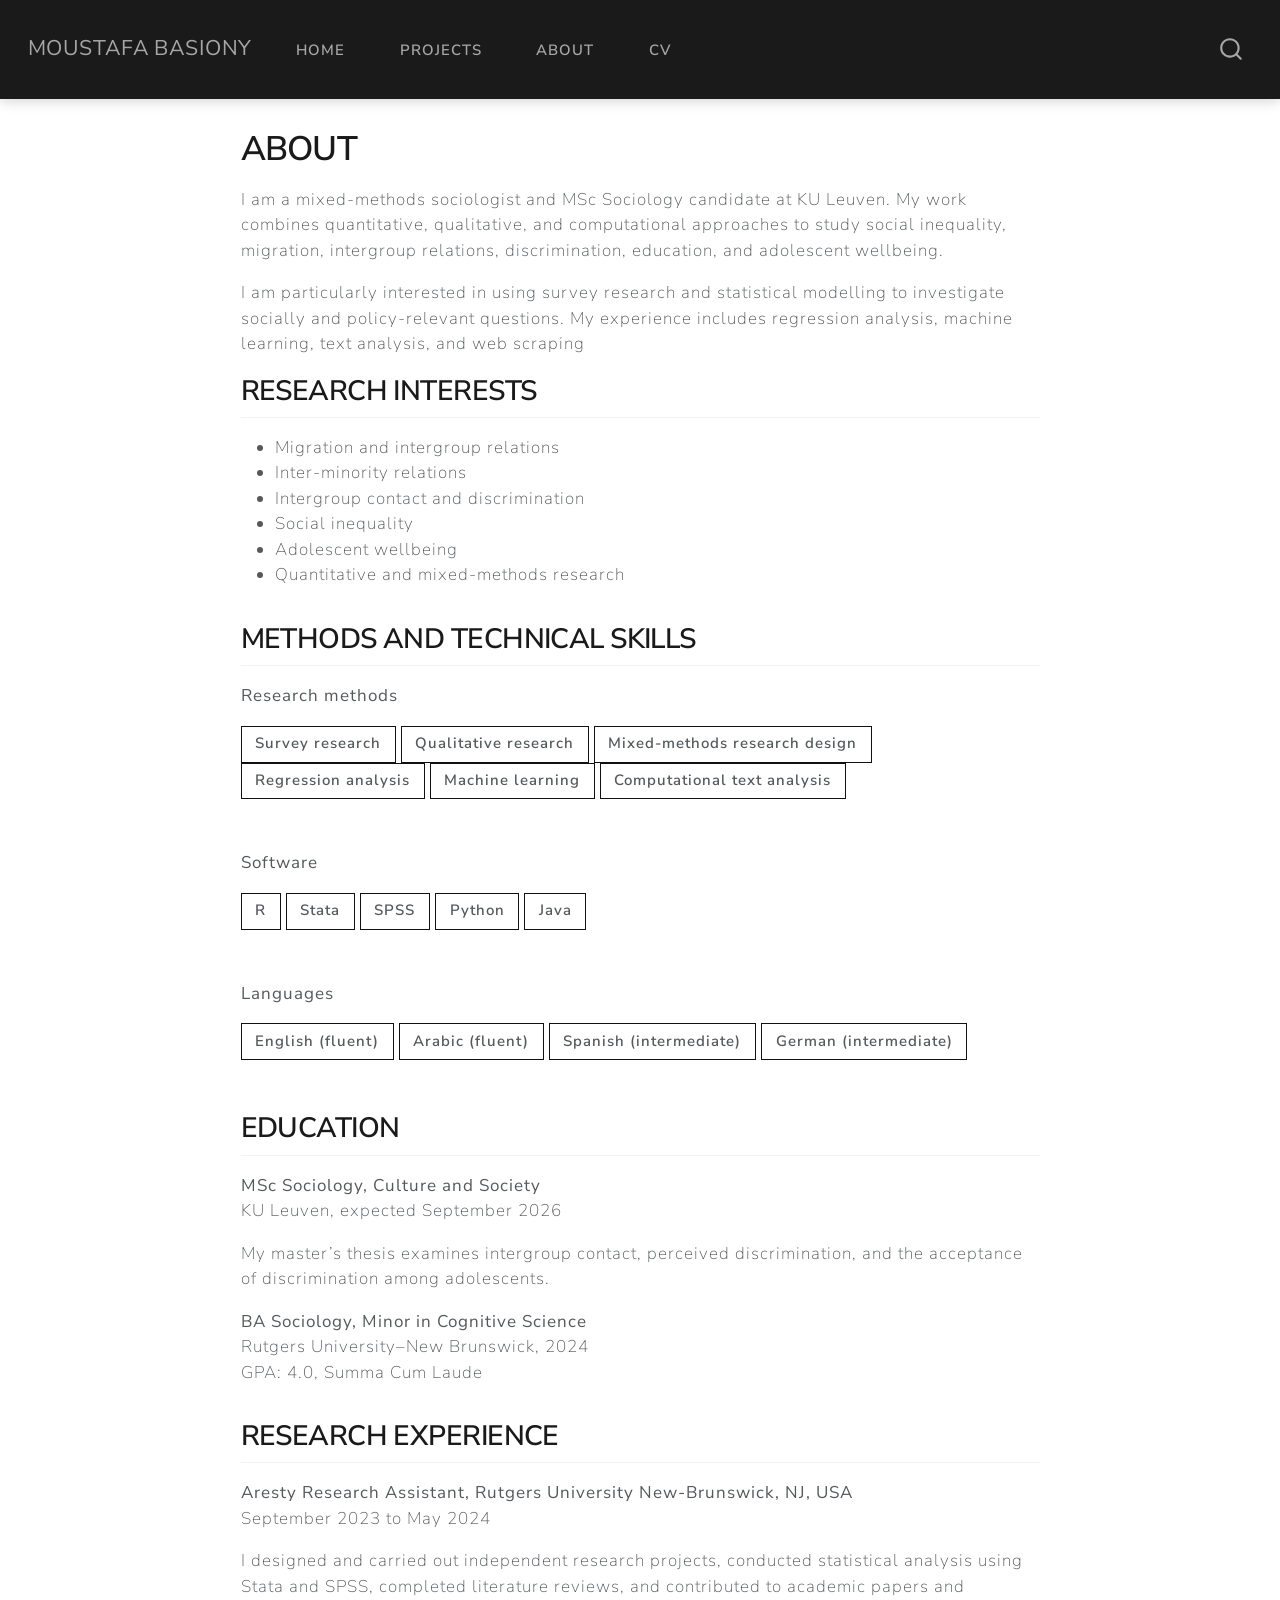
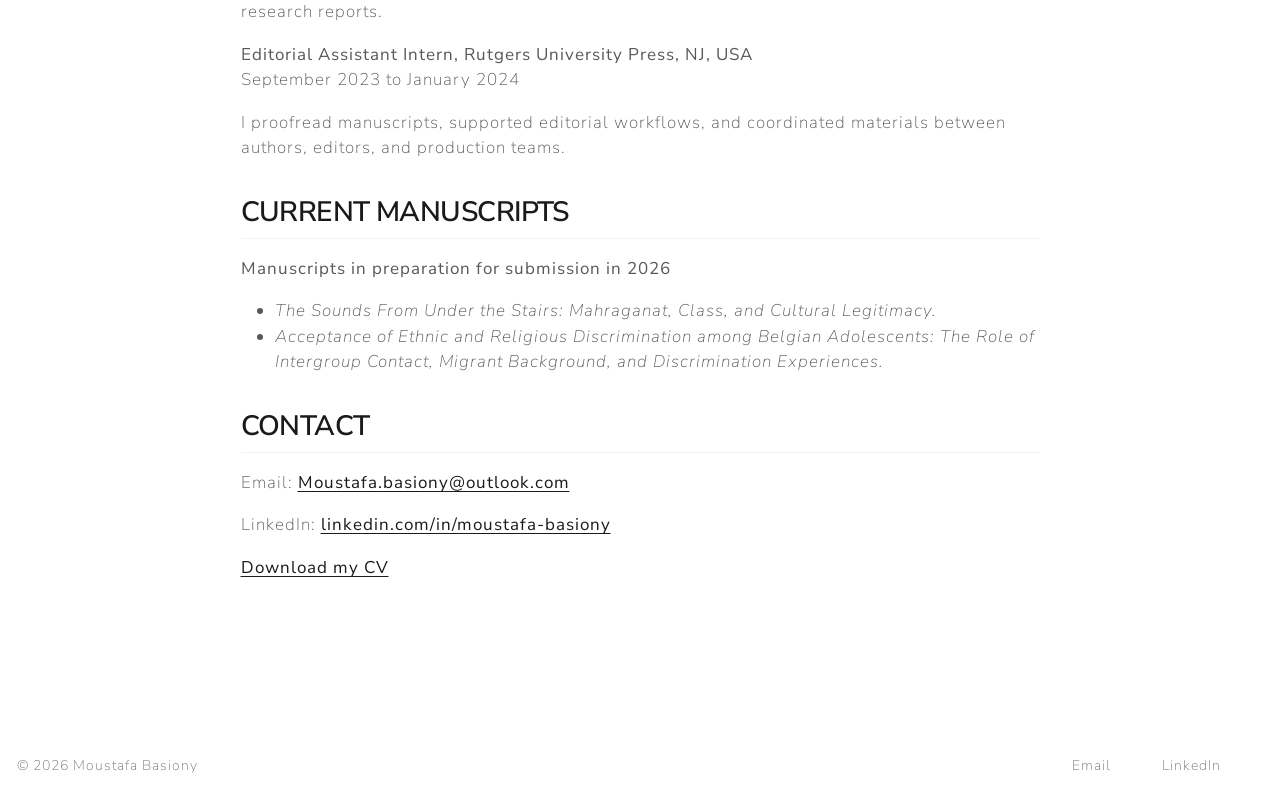
==== about.html @ 496ee823 "Built site for gh-pages" ====
<!DOCTYPE html>
<html xmlns="http://www.w3.org/1999/xhtml" lang="en" xml:lang="en"><head>

<meta charset="utf-8">
<meta name="generator" content="quarto-1.7.32">

<meta name="viewport" content="width=device-width, initial-scale=1.0, user-scalable=yes">


<title>About – Moustafa Basiony</title>
<style>
code{white-space: pre-wrap;}
span.smallcaps{font-variant: small-caps;}
div.columns{display: flex; gap: min(4vw, 1.5em);}
div.column{flex: auto; overflow-x: auto;}
div.hanging-indent{margin-left: 1.5em; text-indent: -1.5em;}
ul.task-list{list-style: none;}
ul.task-list li input[type="checkbox"] {
  width: 0.8em;
  margin: 0 0.8em 0.2em -1em; /* quarto-specific, see https://github.com/quarto-dev/quarto-cli/issues/4556 */ 
  vertical-align: middle;
}
</style>


<script src="site_libs/quarto-nav/quarto-nav.js"></script>
<script src="site_libs/quarto-nav/headroom.min.js"></script>
<script src="site_libs/clipboard/clipboard.min.js"></script>
<script src="site_libs/quarto-search/autocomplete.umd.js"></script>
<script src="site_libs/quarto-search/fuse.min.js"></script>
<script src="site_libs/quarto-search/quarto-search.js"></script>
<meta name="quarto:offset" content="./">
<script src="site_libs/quarto-html/quarto.js" type="module"></script>
<script src="site_libs/quarto-html/tabsets/tabsets.js" type="module"></script>
<script src="site_libs/quarto-html/popper.min.js"></script>
<script src="site_libs/quarto-html/tippy.umd.min.js"></script>
<script src="site_libs/quarto-html/anchor.min.js"></script>
<link href="site_libs/quarto-html/tippy.css" rel="stylesheet">
<link href="site_libs/quarto-html/quarto-syntax-highlighting-37eea08aefeeee20ff55810ff984fec1.css" rel="stylesheet" id="quarto-text-highlighting-styles">
<script src="site_libs/bootstrap/bootstrap.min.js"></script>
<link href="site_libs/bootstrap/bootstrap-icons.css" rel="stylesheet">
<link href="site_libs/bootstrap/bootstrap-bb49951d50c4a7e8d052f44ae1610a34.min.css" rel="stylesheet" append-hash="true" id="quarto-bootstrap" data-mode="light">
<script id="quarto-search-options" type="application/json">{
  "location": "navbar",
  "copy-button": false,
  "collapse-after": 3,
  "panel-placement": "end",
  "type": "overlay",
  "limit": 50,
  "keyboard-shortcut": [
    "f",
    "/",
    "s"
  ],
  "show-item-context": false,
  "language": {
    "search-no-results-text": "No results",
    "search-matching-documents-text": "matching documents",
    "search-copy-link-title": "Copy link to search",
    "search-hide-matches-text": "Hide additional matches",
    "search-more-match-text": "more match in this document",
    "search-more-matches-text": "more matches in this document",
    "search-clear-button-title": "Clear",
    "search-text-placeholder": "",
    "search-detached-cancel-button-title": "Cancel",
    "search-submit-button-title": "Submit",
    "search-label": "Search"
  }
}</script>


<link rel="stylesheet" href="styles.css">
</head>

<body class="nav-fixed fullcontent quarto-light">

<div id="quarto-search-results"></div>
  <header id="quarto-header" class="headroom fixed-top">
    <nav class="navbar navbar-expand-lg " data-bs-theme="dark">
      <div class="navbar-container container-fluid">
      <div class="navbar-brand-container mx-auto">
    <a class="navbar-brand" href="./index.html">
    <span class="navbar-title">Moustafa Basiony</span>
    </a>
  </div>
            <div id="quarto-search" class="" title="Search"></div>
          <button class="navbar-toggler" type="button" data-bs-toggle="collapse" data-bs-target="#navbarCollapse" aria-controls="navbarCollapse" role="menu" aria-expanded="false" aria-label="Toggle navigation" onclick="if (window.quartoToggleHeadroom) { window.quartoToggleHeadroom(); }">
  <span class="navbar-toggler-icon"></span>
</button>
          <div class="collapse navbar-collapse" id="navbarCollapse">
            <ul class="navbar-nav navbar-nav-scroll me-auto">
  <li class="nav-item">
    <a class="nav-link" href="./index.html"> 
<span class="menu-text">Home</span></a>
  </li>  
  <li class="nav-item">
    <a class="nav-link" href="./projects.html"> 
<span class="menu-text">Projects</span></a>
  </li>  
  <li class="nav-item">
    <a class="nav-link active" href="./about.html" aria-current="page"> 
<span class="menu-text">About</span></a>
  </li>  
  <li class="nav-item">
    <a class="nav-link" href="./Moustafa-Basiony-CV.pdf"> 
<span class="menu-text">CV</span></a>
  </li>  
</ul>
          </div> <!-- /navcollapse -->
            <div class="quarto-navbar-tools">
</div>
      </div> <!-- /container-fluid -->
    </nav>
</header>
<!-- content -->
<div id="quarto-content" class="quarto-container page-columns page-rows-contents page-layout-article page-navbar">
<!-- sidebar -->
<!-- margin-sidebar -->
    
<!-- main -->
<main class="content" id="quarto-document-content">

<header id="title-block-header" class="quarto-title-block default">
<div class="quarto-title">
<h1 class="title">About</h1>
</div>



<div class="quarto-title-meta">

    
  
    
  </div>
  


</header>


<p>I am a mixed-methods sociologist and MSc Sociology candidate at KU Leuven. My work combines quantitative, qualitative, and computational approaches to study social inequality, migration, intergroup relations, discrimination, education, and adolescent wellbeing.</p>
<p>I am particularly interested in using survey research and statistical modelling to investigate socially and policy-relevant questions. My experience includes regression analysis, machine learning, text analysis, and web scraping</p>
<section id="research-interests" class="level2">
<h2 class="anchored" data-anchor-id="research-interests">Research interests</h2>
<ul>
<li>Migration and intergroup relations</li>
<li>Inter-minority relations</li>
<li>Intergroup contact and discrimination</li>
<li>Social inequality</li>
<li>Adolescent wellbeing</li>
<li>Quantitative and mixed-methods research</li>
</ul>
</section>
<section id="methods-and-technical-skills" class="level2">
<h2 class="anchored" data-anchor-id="methods-and-technical-skills">Methods and technical skills</h2>
<p>
<strong>Research methods</strong>
</p>
<div class="skill-tags">
<p><span>Survey research</span> <span>Qualitative research</span> <span>Mixed-methods research design</span> <span>Regression analysis</span> <span>Machine learning</span> <span>Computational text analysis</span></p>
</div>
<p>
<strong>Software</strong>
</p>
<div class="skill-tags">
<p><span>R</span> <span>Stata</span> <span>SPSS</span> <span>Python</span> <span>Java</span></p>
</div>
<p>
<strong>Languages</strong>
</p>
<div class="skill-tags">
<p><span>English (fluent)</span> <span>Arabic (fluent)</span> <span>Spanish (intermediate)</span> <span>German (intermediate)</span></p>
</div>
</section>
<section id="education" class="level2">
<h2 class="anchored" data-anchor-id="education">Education</h2>
<p><strong>MSc Sociology, Culture and Society</strong><br>
KU Leuven, expected September 2026</p>
<p>My master’s thesis examines intergroup contact, perceived discrimination, and the acceptance of discrimination among adolescents.</p>
<p><strong>BA Sociology, Minor in Cognitive Science</strong><br>
Rutgers University–New Brunswick, 2024<br>
GPA: 4.0, Summa Cum Laude</p>
</section>
<section id="research-experience" class="level2">
<h2 class="anchored" data-anchor-id="research-experience">Research experience</h2>
<p><strong>Aresty Research Assistant, Rutgers University New-Brunswick, NJ, USA</strong><br>
September 2023 to May 2024</p>
<p>I designed and carried out independent research projects, conducted statistical analysis using Stata and SPSS, completed literature reviews, and contributed to academic papers and research reports.</p>
<p><strong>Editorial Assistant Intern, Rutgers University Press, NJ, USA</strong><br>
September 2023 to January 2024</p>
<p>I proofread manuscripts, supported editorial workflows, and coordinated materials between authors, editors, and production teams.</p>
</section>
<section id="current-manuscripts" class="level2">
<h2 class="anchored" data-anchor-id="current-manuscripts">Current manuscripts</h2>
<p><strong>Manuscripts in preparation for submission in 2026</strong></p>
<ul>
<li><em>The Sounds From Under the Stairs: Mahraganat, Class, and Cultural Legitimacy.</em></li>
<li><em>Acceptance of Ethnic and Religious Discrimination among Belgian Adolescents: The Role of Intergroup Contact, Migrant Background, and Discrimination Experiences.</em></li>
</ul>
</section>
<section id="contact" class="level2">
<h2 class="anchored" data-anchor-id="contact">Contact</h2>
<p>Email: <a href="mailto:Moustafa.basiony@outlook.com">Moustafa.basiony@outlook.com</a></p>
<p>LinkedIn: <a href="https://www.linkedin.com/in/moustafa-basiony">linkedin.com/in/moustafa-basiony</a></p>
<p><a href="Moustafa-Basiony-CV.pdf">Download my CV</a></p>


</section>

</main> <!-- /main -->
<script id="quarto-html-after-body" type="application/javascript">
  window.document.addEventListener("DOMContentLoaded", function (event) {
    const icon = "";
    const anchorJS = new window.AnchorJS();
    anchorJS.options = {
      placement: 'right',
      icon: icon
    };
    anchorJS.add('.anchored');
    const isCodeAnnotation = (el) => {
      for (const clz of el.classList) {
        if (clz.startsWith('code-annotation-')) {                     
          return true;
        }
      }
      return false;
    }
    const onCopySuccess = function(e) {
      // button target
      const button = e.trigger;
      // don't keep focus
      button.blur();
      // flash "checked"
      button.classList.add('code-copy-button-checked');
      var currentTitle = button.getAttribute("title");
      button.setAttribute("title", "Copied!");
      let tooltip;
      if (window.bootstrap) {
        button.setAttribute("data-bs-toggle", "tooltip");
        button.setAttribute("data-bs-placement", "left");
        button.setAttribute("data-bs-title", "Copied!");
        tooltip = new bootstrap.Tooltip(button, 
          { trigger: "manual", 
            customClass: "code-copy-button-tooltip",
            offset: [0, -8]});
        tooltip.show();    
      }
      setTimeout(function() {
        if (tooltip) {
          tooltip.hide();
          button.removeAttribute("data-bs-title");
          button.removeAttribute("data-bs-toggle");
          button.removeAttribute("data-bs-placement");
        }
        button.setAttribute("title", currentTitle);
        button.classList.remove('code-copy-button-checked');
      }, 1000);
      // clear code selection
      e.clearSelection();
    }
    const getTextToCopy = function(trigger) {
        const codeEl = trigger.previousElementSibling.cloneNode(true);
        for (const childEl of codeEl.children) {
          if (isCodeAnnotation(childEl)) {
            childEl.remove();
          }
        }
        return codeEl.innerText;
    }
    const clipboard = new window.ClipboardJS('.code-copy-button:not([data-in-quarto-modal])', {
      text: getTextToCopy
    });
    clipboard.on('success', onCopySuccess);
    if (window.document.getElementById('quarto-embedded-source-code-modal')) {
      const clipboardModal = new window.ClipboardJS('.code-copy-button[data-in-quarto-modal]', {
        text: getTextToCopy,
        container: window.document.getElementById('quarto-embedded-source-code-modal')
      });
      clipboardModal.on('success', onCopySuccess);
    }
      var localhostRegex = new RegExp(/^(?:http|https):\/\/localhost\:?[0-9]*\//);
      var mailtoRegex = new RegExp(/^mailto:/);
        var filterRegex = new RegExp('/' + window.location.host + '/');
      var isInternal = (href) => {
          return filterRegex.test(href) || localhostRegex.test(href) || mailtoRegex.test(href);
      }
      // Inspect non-navigation links and adorn them if external
     var links = window.document.querySelectorAll('a[href]:not(.nav-link):not(.navbar-brand):not(.toc-action):not(.sidebar-link):not(.sidebar-item-toggle):not(.pagination-link):not(.no-external):not([aria-hidden]):not(.dropdown-item):not(.quarto-navigation-tool):not(.about-link)');
      for (var i=0; i<links.length; i++) {
        const link = links[i];
        if (!isInternal(link.href)) {
          // undo the damage that might have been done by quarto-nav.js in the case of
          // links that we want to consider external
          if (link.dataset.originalHref !== undefined) {
            link.href = link.dataset.originalHref;
          }
        }
      }
    function tippyHover(el, contentFn, onTriggerFn, onUntriggerFn) {
      const config = {
        allowHTML: true,
        maxWidth: 500,
        delay: 100,
        arrow: false,
        appendTo: function(el) {
            return el.parentElement;
        },
        interactive: true,
        interactiveBorder: 10,
        theme: 'quarto',
        placement: 'bottom-start',
      };
      if (contentFn) {
        config.content = contentFn;
      }
      if (onTriggerFn) {
        config.onTrigger = onTriggerFn;
      }
      if (onUntriggerFn) {
        config.onUntrigger = onUntriggerFn;
      }
      window.tippy(el, config); 
    }
    const noterefs = window.document.querySelectorAll('a[role="doc-noteref"]');
    for (var i=0; i<noterefs.length; i++) {
      const ref = noterefs[i];
      tippyHover(ref, function() {
        // use id or data attribute instead here
        let href = ref.getAttribute('data-footnote-href') || ref.getAttribute('href');
        try { href = new URL(href).hash; } catch {}
        const id = href.replace(/^#\/?/, "");
        const note = window.document.getElementById(id);
        if (note) {
          return note.innerHTML;
        } else {
          return "";
        }
      });
    }
    const xrefs = window.document.querySelectorAll('a.quarto-xref');
    const processXRef = (id, note) => {
      // Strip column container classes
      const stripColumnClz = (el) => {
        el.classList.remove("page-full", "page-columns");
        if (el.children) {
          for (const child of el.children) {
            stripColumnClz(child);
          }
        }
      }
      stripColumnClz(note)
      if (id === null || id.startsWith('sec-')) {
        // Special case sections, only their first couple elements
        const container = document.createElement("div");
        if (note.children && note.children.length > 2) {
          container.appendChild(note.children[0].cloneNode(true));
          for (let i = 1; i < note.children.length; i++) {
            const child = note.children[i];
            if (child.tagName === "P" && child.innerText === "") {
              continue;
            } else {
              container.appendChild(child.cloneNode(true));
              break;
            }
          }
          if (window.Quarto?.typesetMath) {
            window.Quarto.typesetMath(container);
          }
          return container.innerHTML
        } else {
          if (window.Quarto?.typesetMath) {
            window.Quarto.typesetMath(note);
          }
          return note.innerHTML;
        }
      } else {
        // Remove any anchor links if they are present
        const anchorLink = note.querySelector('a.anchorjs-link');
        if (anchorLink) {
          anchorLink.remove();
        }
        if (window.Quarto?.typesetMath) {
          window.Quarto.typesetMath(note);
        }
        if (note.classList.contains("callout")) {
          return note.outerHTML;
        } else {
          return note.innerHTML;
        }
      }
    }
    for (var i=0; i<xrefs.length; i++) {
      const xref = xrefs[i];
      tippyHover(xref, undefined, function(instance) {
        instance.disable();
        let url = xref.getAttribute('href');
        let hash = undefined; 
        if (url.startsWith('#')) {
          hash = url;
        } else {
          try { hash = new URL(url).hash; } catch {}
        }
        if (hash) {
          const id = hash.replace(/^#\/?/, "");
          const note = window.document.getElementById(id);
          if (note !== null) {
            try {
              const html = processXRef(id, note.cloneNode(true));
              instance.setContent(html);
            } finally {
              instance.enable();
              instance.show();
            }
          } else {
            // See if we can fetch this
            fetch(url.split('#')[0])
            .then(res => res.text())
            .then(html => {
              const parser = new DOMParser();
              const htmlDoc = parser.parseFromString(html, "text/html");
              const note = htmlDoc.getElementById(id);
              if (note !== null) {
                const html = processXRef(id, note);
                instance.setContent(html);
              } 
            }).finally(() => {
              instance.enable();
              instance.show();
            });
          }
        } else {
          // See if we can fetch a full url (with no hash to target)
          // This is a special case and we should probably do some content thinning / targeting
          fetch(url)
          .then(res => res.text())
          .then(html => {
            const parser = new DOMParser();
            const htmlDoc = parser.parseFromString(html, "text/html");
            const note = htmlDoc.querySelector('main.content');
            if (note !== null) {
              // This should only happen for chapter cross references
              // (since there is no id in the URL)
              // remove the first header
              if (note.children.length > 0 && note.children[0].tagName === "HEADER") {
                note.children[0].remove();
              }
              const html = processXRef(null, note);
              instance.setContent(html);
            } 
          }).finally(() => {
            instance.enable();
            instance.show();
          });
        }
      }, function(instance) {
      });
    }
        let selectedAnnoteEl;
        const selectorForAnnotation = ( cell, annotation) => {
          let cellAttr = 'data-code-cell="' + cell + '"';
          let lineAttr = 'data-code-annotation="' +  annotation + '"';
          const selector = 'span[' + cellAttr + '][' + lineAttr + ']';
          return selector;
        }
        const selectCodeLines = (annoteEl) => {
          const doc = window.document;
          const targetCell = annoteEl.getAttribute("data-target-cell");
          const targetAnnotation = annoteEl.getAttribute("data-target-annotation");
          const annoteSpan = window.document.querySelector(selectorForAnnotation(targetCell, targetAnnotation));
          const lines = annoteSpan.getAttribute("data-code-lines").split(",");
          const lineIds = lines.map((line) => {
            return targetCell + "-" + line;
          })
          let top = null;
          let height = null;
          let parent = null;
          if (lineIds.length > 0) {
              //compute the position of the single el (top and bottom and make a div)
              const el = window.document.getElementById(lineIds[0]);
              top = el.offsetTop;
              height = el.offsetHeight;
              parent = el.parentElement.parentElement;
            if (lineIds.length > 1) {
              const lastEl = window.document.getElementById(lineIds[lineIds.length - 1]);
              const bottom = lastEl.offsetTop + lastEl.offsetHeight;
              height = bottom - top;
            }
            if (top !== null && height !== null && parent !== null) {
              // cook up a div (if necessary) and position it 
              let div = window.document.getElementById("code-annotation-line-highlight");
              if (div === null) {
                div = window.document.createElement("div");
                div.setAttribute("id", "code-annotation-line-highlight");
                div.style.position = 'absolute';
                parent.appendChild(div);
              }
              div.style.top = top - 2 + "px";
              div.style.height = height + 4 + "px";
              div.style.left = 0;
              let gutterDiv = window.document.getElementById("code-annotation-line-highlight-gutter");
              if (gutterDiv === null) {
                gutterDiv = window.document.createElement("div");
                gutterDiv.setAttribute("id", "code-annotation-line-highlight-gutter");
                gutterDiv.style.position = 'absolute';
                const codeCell = window.document.getElementById(targetCell);
                const gutter = codeCell.querySelector('.code-annotation-gutter');
                gutter.appendChild(gutterDiv);
              }
              gutterDiv.style.top = top - 2 + "px";
              gutterDiv.style.height = height + 4 + "px";
            }
            selectedAnnoteEl = annoteEl;
          }
        };
        const unselectCodeLines = () => {
          const elementsIds = ["code-annotation-line-highlight", "code-annotation-line-highlight-gutter"];
          elementsIds.forEach((elId) => {
            const div = window.document.getElementById(elId);
            if (div) {
              div.remove();
            }
          });
          selectedAnnoteEl = undefined;
        };
          // Handle positioning of the toggle
      window.addEventListener(
        "resize",
        throttle(() => {
          elRect = undefined;
          if (selectedAnnoteEl) {
            selectCodeLines(selectedAnnoteEl);
          }
        }, 10)
      );
      function throttle(fn, ms) {
      let throttle = false;
      let timer;
        return (...args) => {
          if(!throttle) { // first call gets through
              fn.apply(this, args);
              throttle = true;
          } else { // all the others get throttled
              if(timer) clearTimeout(timer); // cancel #2
              timer = setTimeout(() => {
                fn.apply(this, args);
                timer = throttle = false;
              }, ms);
          }
        };
      }
        // Attach click handler to the DT
        const annoteDls = window.document.querySelectorAll('dt[data-target-cell]');
        for (const annoteDlNode of annoteDls) {
          annoteDlNode.addEventListener('click', (event) => {
            const clickedEl = event.target;
            if (clickedEl !== selectedAnnoteEl) {
              unselectCodeLines();
              const activeEl = window.document.querySelector('dt[data-target-cell].code-annotation-active');
              if (activeEl) {
                activeEl.classList.remove('code-annotation-active');
              }
              selectCodeLines(clickedEl);
              clickedEl.classList.add('code-annotation-active');
            } else {
              // Unselect the line
              unselectCodeLines();
              clickedEl.classList.remove('code-annotation-active');
            }
          });
        }
    const findCites = (el) => {
      const parentEl = el.parentElement;
      if (parentEl) {
        const cites = parentEl.dataset.cites;
        if (cites) {
          return {
            el,
            cites: cites.split(' ')
          };
        } else {
          return findCites(el.parentElement)
        }
      } else {
        return undefined;
      }
    };
    var bibliorefs = window.document.querySelectorAll('a[role="doc-biblioref"]');
    for (var i=0; i<bibliorefs.length; i++) {
      const ref = bibliorefs[i];
      const citeInfo = findCites(ref);
      if (citeInfo) {
        tippyHover(citeInfo.el, function() {
          var popup = window.document.createElement('div');
          citeInfo.cites.forEach(function(cite) {
            var citeDiv = window.document.createElement('div');
            citeDiv.classList.add('hanging-indent');
            citeDiv.classList.add('csl-entry');
            var biblioDiv = window.document.getElementById('ref-' + cite);
            if (biblioDiv) {
              citeDiv.innerHTML = biblioDiv.innerHTML;
            }
            popup.appendChild(citeDiv);
          });
          return popup.innerHTML;
        });
      }
    }
  });
  </script>
</div> <!-- /content -->
<footer class="footer">
  <div class="nav-footer">
    <div class="nav-footer-left">
<p>© 2026 Moustafa Basiony</p>
</div>   
    <div class="nav-footer-center">
      &nbsp;
    </div>
    <div class="nav-footer-right">
      <ul class="footer-items list-unstyled">
    <li class="nav-item">
    <a class="nav-link" href="mailto:Moustafa.basiony@outlook.com">
<p>Email</p>
</a>
  </li>  
    <li class="nav-item">
    <a class="nav-link" href="https://www.linkedin.com/in/moustafa-basiony">
<p>LinkedIn</p>
</a>
  </li>  
</ul>
    </div>
  </div>
</footer>




</body></html>
---- site_libs/quarto-html/tippy.css ----
.tippy-box[data-animation=fade][data-state=hidden]{opacity:0}[data-tippy-root]{max-width:calc(100vw - 10px)}.tippy-box{position:relative;background-color:#333;color:#fff;border-radius:4px;font-size:14px;line-height:1.4;white-space:normal;outline:0;transition-property:transform,visibility,opacity}.tippy-box[data-placement^=top]>.tippy-arrow{bottom:0}.tippy-box[data-placement^=top]>.tippy-arrow:before{bottom:-7px;left:0;border-width:8px 8px 0;border-top-color:initial;transform-origin:center top}.tippy-box[data-placement^=bottom]>.tippy-arrow{top:0}.tippy-box[data-placement^=bottom]>.tippy-arrow:before{top:-7px;left:0;border-width:0 8px 8px;border-bottom-color:initial;transform-origin:center bottom}.tippy-box[data-placement^=left]>.tippy-arrow{right:0}.tippy-box[data-placement^=left]>.tippy-arrow:before{border-width:8px 0 8px 8px;border-left-color:initial;right:-7px;transform-origin:center left}.tippy-box[data-placement^=right]>.tippy-arrow{left:0}.tippy-box[data-placement^=right]>.tippy-arrow:before{left:-7px;border-width:8px 8px 8px 0;border-right-color:initial;transform-origin:center right}.tippy-box[data-inertia][data-state=visible]{transition-timing-function:cubic-bezier(.54,1.5,.38,1.11)}.tippy-arrow{width:16px;height:16px;color:#333}.tippy-arrow:before{content:"";position:absolute;border-color:transparent;border-style:solid}.tippy-content{position:relative;padding:5px 9px;z-index:1}
---- site_libs/quarto-html/quarto-syntax-highlighting-37eea08aefeeee20ff55810ff984fec1.css ----
/* quarto syntax highlight colors */
:root {
  --quarto-hl-ot-color: #003B4F;
  --quarto-hl-at-color: #657422;
  --quarto-hl-ss-color: #20794D;
  --quarto-hl-an-color: #5E5E5E;
  --quarto-hl-fu-color: #4758AB;
  --quarto-hl-st-color: #20794D;
  --quarto-hl-cf-color: #003B4F;
  --quarto-hl-op-color: #5E5E5E;
  --quarto-hl-er-color: #AD0000;
  --quarto-hl-bn-color: #AD0000;
  --quarto-hl-al-color: #AD0000;
  --quarto-hl-va-color: #111111;
  --quarto-hl-bu-color: inherit;
  --quarto-hl-ex-color: inherit;
  --quarto-hl-pp-color: #AD0000;
  --quarto-hl-in-color: #5E5E5E;
  --quarto-hl-vs-color: #20794D;
  --quarto-hl-wa-color: #5E5E5E;
  --quarto-hl-do-color: #5E5E5E;
  --quarto-hl-im-color: #00769E;
  --quarto-hl-ch-color: #20794D;
  --quarto-hl-dt-color: #AD0000;
  --quarto-hl-fl-color: #AD0000;
  --quarto-hl-co-color: #5E5E5E;
  --quarto-hl-cv-color: #5E5E5E;
  --quarto-hl-cn-color: #8f5902;
  --quarto-hl-sc-color: #5E5E5E;
  --quarto-hl-dv-color: #AD0000;
  --quarto-hl-kw-color: #003B4F;
}

/* other quarto variables */
:root {
  --quarto-font-monospace: SFMono-Regular, Menlo, Monaco, Consolas, "Liberation Mono", "Courier New", monospace;
}

/* syntax highlight based on Pandoc's rules */
pre > code.sourceCode > span {
  color: #003B4F;
}

code.sourceCode > span {
  color: #003B4F;
}

div.sourceCode,
div.sourceCode pre.sourceCode {
  color: #003B4F;
}

/* Normal */
code span {
  color: #003B4F;
}

/* Alert */
code span.al {
  color: #AD0000;
  font-style: inherit;
}

/* Annotation */
code span.an {
  color: #5E5E5E;
  font-style: inherit;
}

/* Attribute */
code span.at {
  color: #657422;
  font-style: inherit;
}

/* BaseN */
code span.bn {
  color: #AD0000;
  font-style: inherit;
}

/* BuiltIn */
code span.bu {
  font-style: inherit;
}

/* ControlFlow */
code span.cf {
  color: #003B4F;
  font-weight: bold;
  font-style: inherit;
}

/* Char */
code span.ch {
  color: #20794D;
  font-style: inherit;
}

/* Constant */
code span.cn {
  color: #8f5902;
  font-style: inherit;
}

/* Comment */
code span.co {
  color: #5E5E5E;
  font-style: inherit;
}

/* CommentVar */
code span.cv {
  color: #5E5E5E;
  font-style: italic;
}

/* Documentation */
code span.do {
  color: #5E5E5E;
  font-style: italic;
}

/* DataType */
code span.dt {
  color: #AD0000;
  font-style: inherit;
}

/* DecVal */
code span.dv {
  color: #AD0000;
  font-style: inherit;
}

/* Error */
code span.er {
  color: #AD0000;
  font-style: inherit;
}

/* Extension */
code span.ex {
  font-style: inherit;
}

/* Float */
code span.fl {
  color: #AD0000;
  font-style: inherit;
}

/* Function */
code span.fu {
  color: #4758AB;
  font-style: inherit;
}

/* Import */
code span.im {
  color: #00769E;
  font-style: inherit;
}

/* Information */
code span.in {
  color: #5E5E5E;
  font-style: inherit;
}

/* Keyword */
code span.kw {
  color: #003B4F;
  font-weight: bold;
  font-style: inherit;
}

/* Operator */
code span.op {
  color: #5E5E5E;
  font-style: inherit;
}

/* Other */
code span.ot {
  color: #003B4F;
  font-style: inherit;
}

/* Preprocessor */
code span.pp {
  color: #AD0000;
  font-style: inherit;
}

/* SpecialChar */
code span.sc {
  color: #5E5E5E;
  font-style: inherit;
}

/* SpecialString */
code span.ss {
  color: #20794D;
  font-style: inherit;
}

/* String */
code span.st {
  color: #20794D;
  font-style: inherit;
}

/* Variable */
code span.va {
  color: #111111;
  font-style: inherit;
}

/* VerbatimString */
code span.vs {
  color: #20794D;
  font-style: inherit;
}

/* Warning */
code span.wa {
  color: #5E5E5E;
  font-style: italic;
}

.prevent-inlining {
  content: "</";
}

/*# sourceMappingURL=27d3d809615f7771493d095567f04340.css.map */
---- styles.css ----
.navbar {
  box-shadow: 0 2px 12px rgba(0, 0, 0, 0.18);
}

.navbar-brand {
  letter-spacing: 0.04em;
}

h1,
h2,
h3 {
  letter-spacing: -0.02em;
}

.callout {
  border-radius: 0;
  border-left: 4px solid #111;
  box-shadow: 0 4px 14px rgba(0, 0, 0, 0.08);
}

img {
  border: 1px solid #dddddd;
  border-radius: 4px;
  box-shadow: 0 6px 18px rgba(0, 0, 0, 0.10);
}

a {
  text-underline-offset: 3px;
}

main {
  padding-bottom: 4rem;
}

.project-card {
  border: 1px solid #dddddd;
  padding: 1.5rem;
  margin-bottom: 1.5rem;
  background: #ffffff;
  box-shadow: 0 5px 16px rgba(0, 0, 0, 0.07);
  transition: transform 0.2s ease, box-shadow 0.2s ease;
}

.project-card:hover {
  transform: translateY(-3px);
  box-shadow: 0 9px 24px rgba(0, 0, 0, 0.12);
}

.project-card h2 {
  margin-top: 0;
}
.projects-grid {
  display: grid;
  grid-template-columns: repeat(2, minmax(0, 1fr));
  gap: 1.5rem;
  margin-top: 2rem;
}

.projects-grid .project-card {
  margin-bottom: 0;
}

@media (max-width: 768px) {
  .projects-grid {
    grid-template-columns: 1fr;
  }
}
.project-card a {
  display: inline-block;
  margin-top: 0.75rem;
  padding: 0.65rem 1rem;
  border: 1px solid #111;
  color: #111;
  text-decoration: none;
  font-weight: 600;
  letter-spacing: 0.02em;
}

.project-card a:hover {
  background: #111;
  color: #fff;
}
.project-card {
  display: flex;
  flex-direction: column;
  height: 100%;
}

.project-card > p:last-child {
  margin-top: auto;
}
.hero {
  padding: 4rem 0 3rem;
  border-bottom: 1px solid #dddddd;
  margin-bottom: 3rem;
}

.hero h1 {
  font-size: clamp(2.5rem, 6vw, 5rem);
  line-height: 1;
  margin-bottom: 1.5rem;
}

.hero p {
  max-width: 760px;
  font-size: 1.15rem;
  line-height: 1.8;
}
.home-links {
  display: flex;
  flex-wrap: wrap;
  gap: 0.75rem;
  margin-top: 3rem;
}

.home-links a {
  padding: 0.7rem 1rem;
  border: 1px solid #111;
  color: #111;
  text-decoration: none;
  font-weight: 600;
}

.home-links a:hover {
  background: #111;
  color: #fff;
}
.skill-tags {
  display: flex;
  flex-wrap: wrap;
  align-items: flex-start;
  gap: 0.65rem;
  margin: 1rem 0 2rem;
}

.skill-tags span {
  display: inline-flex;
  align-items: center;
  flex: 0 0 auto;
  padding: 0.5rem 0.8rem;
  border: 1px solid #111;
  background: #fff;
  font-size: 0.88rem;
  font-weight: 600;
  line-height: 1.2;
  white-space: nowrap;
}

@media (max-width: 600px) {
  .skill-tags span {
    white-space: normal;
  }
}
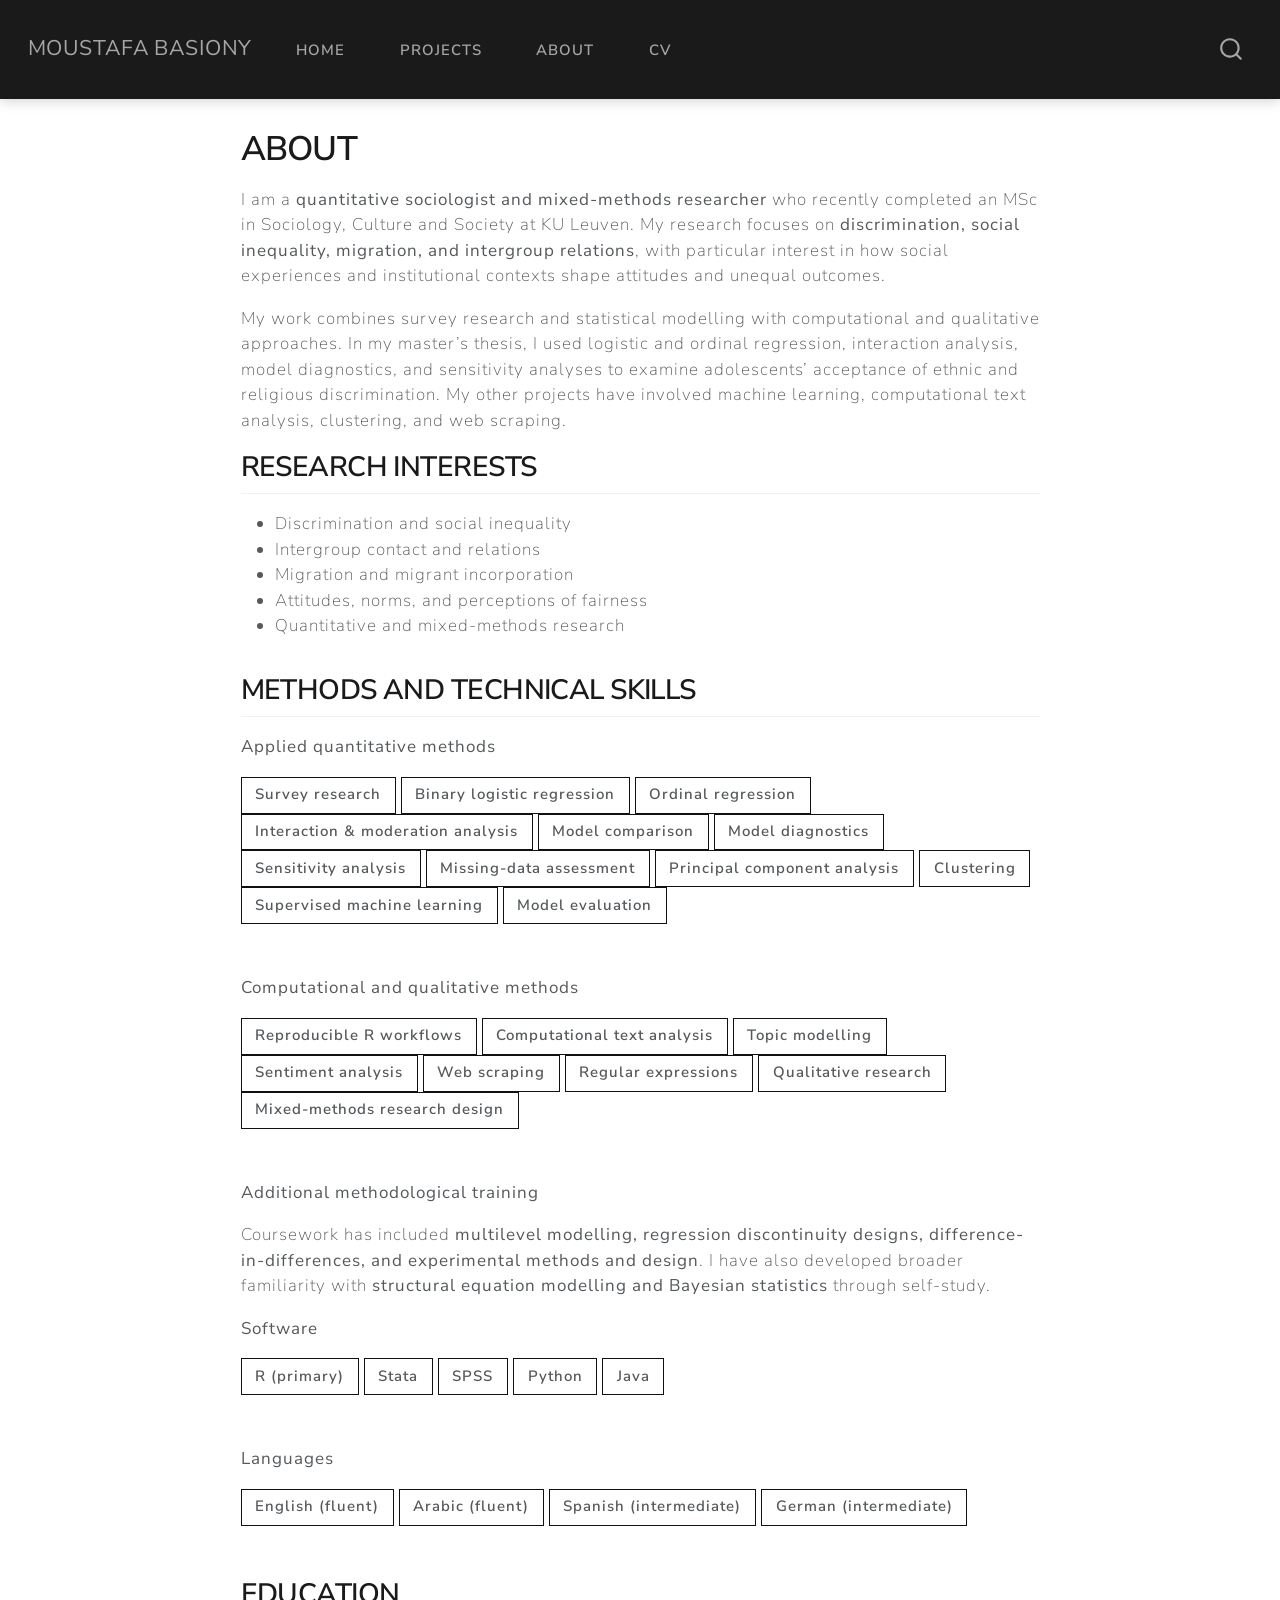
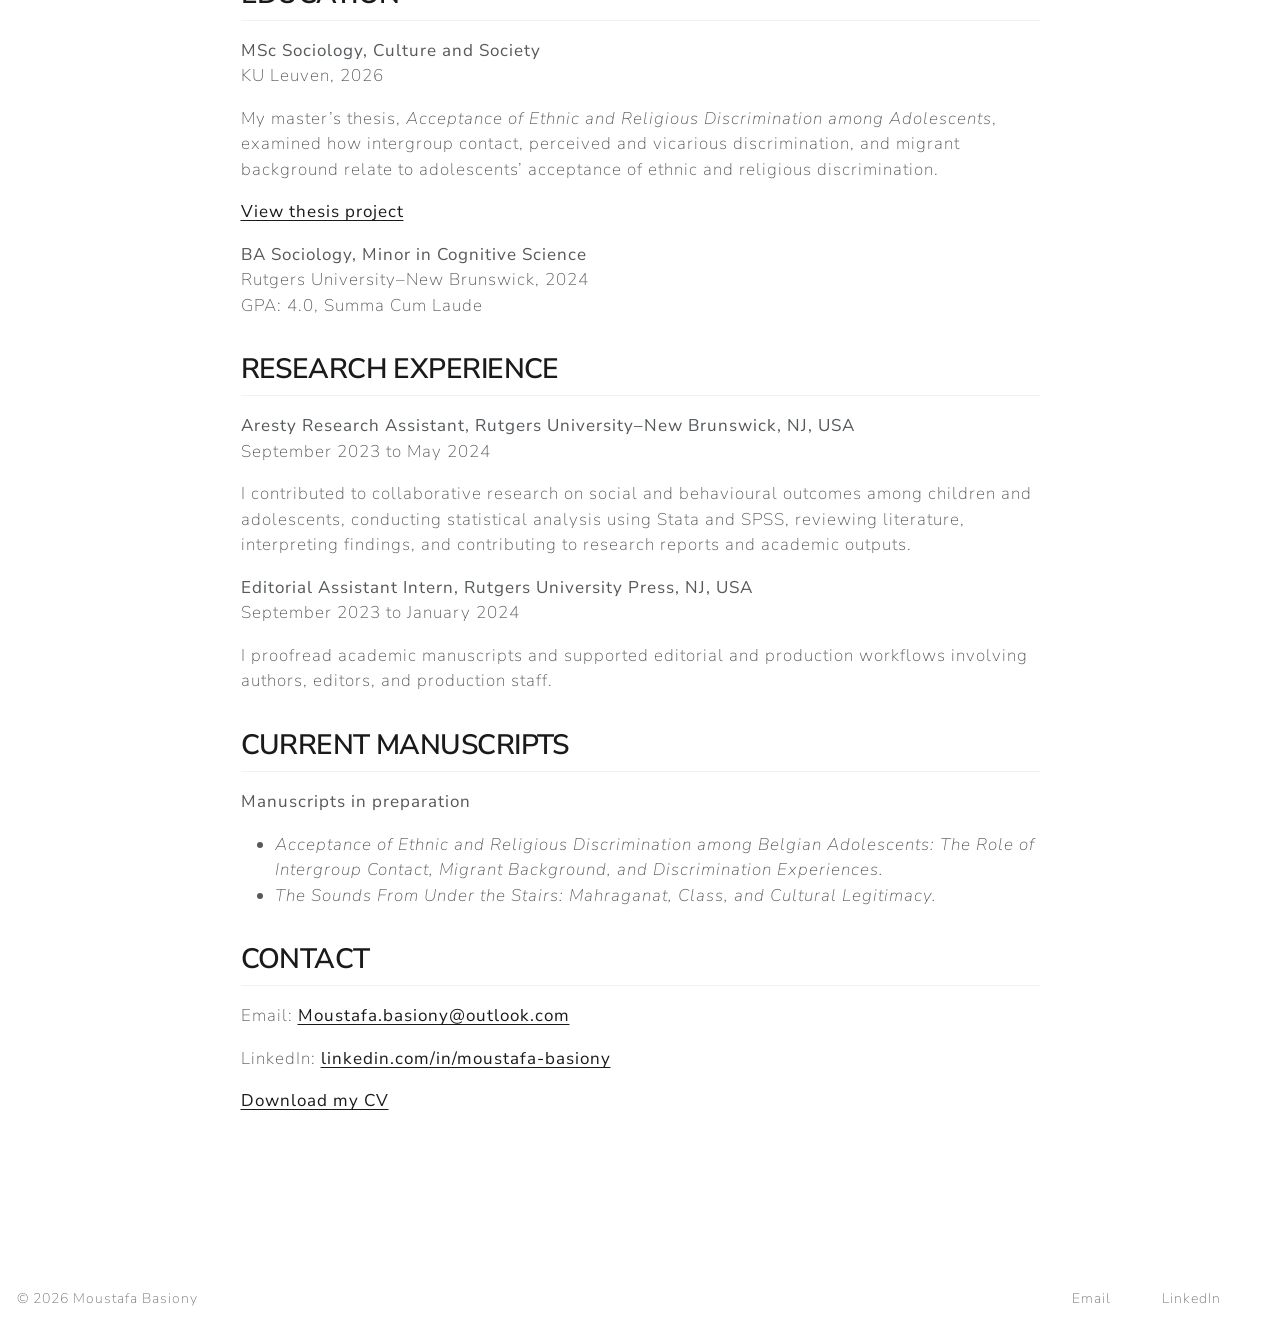
==== commit a43b2edb: "Built site for gh-pages" ====
--- a/about.html
+++ b/about.html
@@ -139,32 +139,41 @@
 </header>
 
 
-<p>I am a mixed-methods sociologist and MSc Sociology candidate at KU Leuven. My work combines quantitative, qualitative, and computational approaches to study social inequality, migration, intergroup relations, discrimination, education, and adolescent wellbeing.</p>
-<p>I am particularly interested in using survey research and statistical modelling to investigate socially and policy-relevant questions. My experience includes regression analysis, machine learning, text analysis, and web scraping</p>
+<p>I am a <strong>quantitative sociologist and mixed-methods researcher</strong> who recently completed an MSc in Sociology, Culture and Society at KU Leuven. My research focuses on <strong>discrimination, social inequality, migration, and intergroup relations</strong>, with particular interest in how social experiences and institutional contexts shape attitudes and unequal outcomes.</p>
+<p>My work combines survey research and statistical modelling with computational and qualitative approaches. In my master’s thesis, I used logistic and ordinal regression, interaction analysis, model diagnostics, and sensitivity analyses to examine adolescents’ acceptance of ethnic and religious discrimination. My other projects have involved machine learning, computational text analysis, clustering, and web scraping.</p>
 <section id="research-interests" class="level2">
 <h2 class="anchored" data-anchor-id="research-interests">Research interests</h2>
 <ul>
-<li>Migration and intergroup relations</li>
-<li>Inter-minority relations</li>
-<li>Intergroup contact and discrimination</li>
-<li>Social inequality</li>
-<li>Adolescent wellbeing</li>
+<li>Discrimination and social inequality</li>
+<li>Intergroup contact and relations</li>
+<li>Migration and migrant incorporation</li>
+<li>Attitudes, norms, and perceptions of fairness</li>
 <li>Quantitative and mixed-methods research</li>
 </ul>
 </section>
 <section id="methods-and-technical-skills" class="level2">
 <h2 class="anchored" data-anchor-id="methods-and-technical-skills">Methods and technical skills</h2>
 <p>
-<strong>Research methods</strong>
+<strong>Applied quantitative methods</strong>
 </p>
 <div class="skill-tags">
-<p><span>Survey research</span> <span>Qualitative research</span> <span>Mixed-methods research design</span> <span>Regression analysis</span> <span>Machine learning</span> <span>Computational text analysis</span></p>
+<p><span>Survey research</span> <span>Binary logistic regression</span> <span>Ordinal regression</span> <span>Interaction &amp; moderation analysis</span> <span>Model comparison</span> <span>Model diagnostics</span> <span>Sensitivity analysis</span> <span>Missing-data assessment</span> <span>Principal component analysis</span> <span>Clustering</span> <span>Supervised machine learning</span> <span>Model evaluation</span></p>
 </div>
+<p>
+<strong>Computational and qualitative methods</strong>
+</p>
+<div class="skill-tags">
+<p><span>Reproducible R workflows</span> <span>Computational text analysis</span> <span>Topic modelling</span> <span>Sentiment analysis</span> <span>Web scraping</span> <span>Regular expressions</span> <span>Qualitative research</span> <span>Mixed-methods research design</span></p>
+</div>
+<p>
+<strong>Additional methodological training</strong>
+</p>
+<p>Coursework has included <strong>multilevel modelling, regression discontinuity designs, difference-in-differences, and experimental methods and design</strong>. I have also developed broader familiarity with <strong>structural equation modelling and Bayesian statistics</strong> through self-study.</p>
 <p>
 <strong>Software</strong>
 </p>
 <div class="skill-tags">
-<p><span>R</span> <span>Stata</span> <span>SPSS</span> <span>Python</span> <span>Java</span></p>
+<p><span>R (primary)</span> <span>Stata</span> <span>SPSS</span> <span>Python</span> <span>Java</span></p>
 </div>
 <p>
 <strong>Languages</strong>
@@ -176,27 +185,28 @@
 <section id="education" class="level2">
 <h2 class="anchored" data-anchor-id="education">Education</h2>
 <p><strong>MSc Sociology, Culture and Society</strong><br>
-KU Leuven, expected September 2026</p>
-<p>My master’s thesis examines intergroup contact, perceived discrimination, and the acceptance of discrimination among adolescents.</p>
+KU Leuven, 2026</p>
+<p>My master’s thesis, <em>Acceptance of Ethnic and Religious Discrimination among Adolescents</em>, examined how intergroup contact, perceived and vicarious discrimination, and migrant background relate to adolescents’ acceptance of ethnic and religious discrimination.</p>
+<p><a href="./projects/thesis-discrimination.html">View thesis project</a></p>
 <p><strong>BA Sociology, Minor in Cognitive Science</strong><br>
 Rutgers University–New Brunswick, 2024<br>
 GPA: 4.0, Summa Cum Laude</p>
 </section>
 <section id="research-experience" class="level2">
 <h2 class="anchored" data-anchor-id="research-experience">Research experience</h2>
-<p><strong>Aresty Research Assistant, Rutgers University New-Brunswick, NJ, USA</strong><br>
+<p><strong>Aresty Research Assistant, Rutgers University–New Brunswick, NJ, USA</strong><br>
 September 2023 to May 2024</p>
-<p>I designed and carried out independent research projects, conducted statistical analysis using Stata and SPSS, completed literature reviews, and contributed to academic papers and research reports.</p>
+<p>I contributed to collaborative research on social and behavioural outcomes among children and adolescents, conducting statistical analysis using Stata and SPSS, reviewing literature, interpreting findings, and contributing to research reports and academic outputs.</p>
 <p><strong>Editorial Assistant Intern, Rutgers University Press, NJ, USA</strong><br>
 September 2023 to January 2024</p>
-<p>I proofread manuscripts, supported editorial workflows, and coordinated materials between authors, editors, and production teams.</p>
+<p>I proofread academic manuscripts and supported editorial and production workflows involving authors, editors, and production staff.</p>
 </section>
 <section id="current-manuscripts" class="level2">
 <h2 class="anchored" data-anchor-id="current-manuscripts">Current manuscripts</h2>
-<p><strong>Manuscripts in preparation for submission in 2026</strong></p>
+<p><strong>Manuscripts in preparation</strong></p>
 <ul>
+<li><em>Acceptance of Ethnic and Religious Discrimination among Belgian Adolescents: The Role of Intergroup Contact, Migrant Background, and Discrimination Experiences.</em></li>
 <li><em>The Sounds From Under the Stairs: Mahraganat, Class, and Cultural Legitimacy.</em></li>
-<li><em>Acceptance of Ethnic and Religious Discrimination among Belgian Adolescents: The Role of Intergroup Contact, Migrant Background, and Discrimination Experiences.</em></li>
 </ul>
 </section>
 <section id="contact" class="level2">
@@ -281,7 +291,7 @@
     }
       var localhostRegex = new RegExp(/^(?:http|https):\/\/localhost\:?[0-9]*\//);
       var mailtoRegex = new RegExp(/^mailto:/);
-        var filterRegex = new RegExp('/' + window.location.host + '/');
+        var filterRegex = new RegExp("https:\/\/M-Basiony\.github\.io\/mixed-methods-sociology-portfolio\/");
       var isInternal = (href) => {
           return filterRegex.test(href) || localhostRegex.test(href) || mailtoRegex.test(href);
       }
